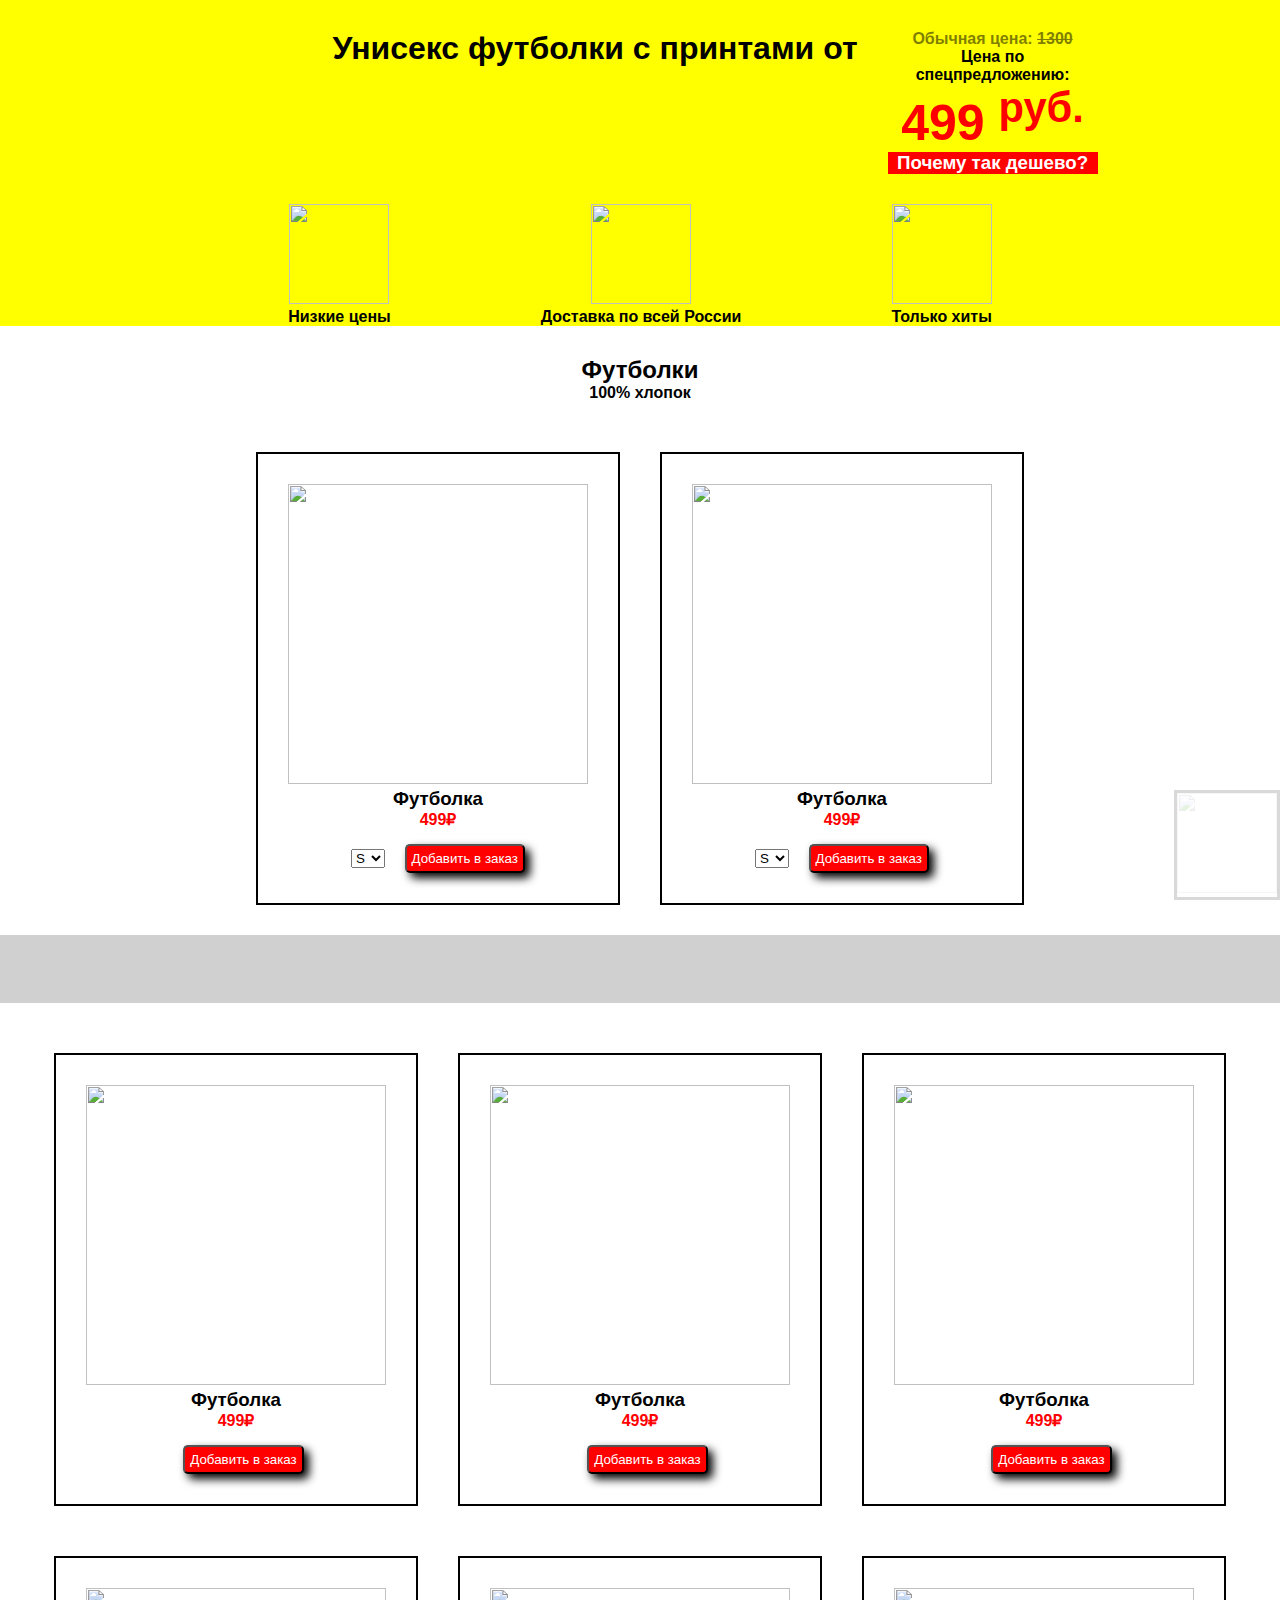
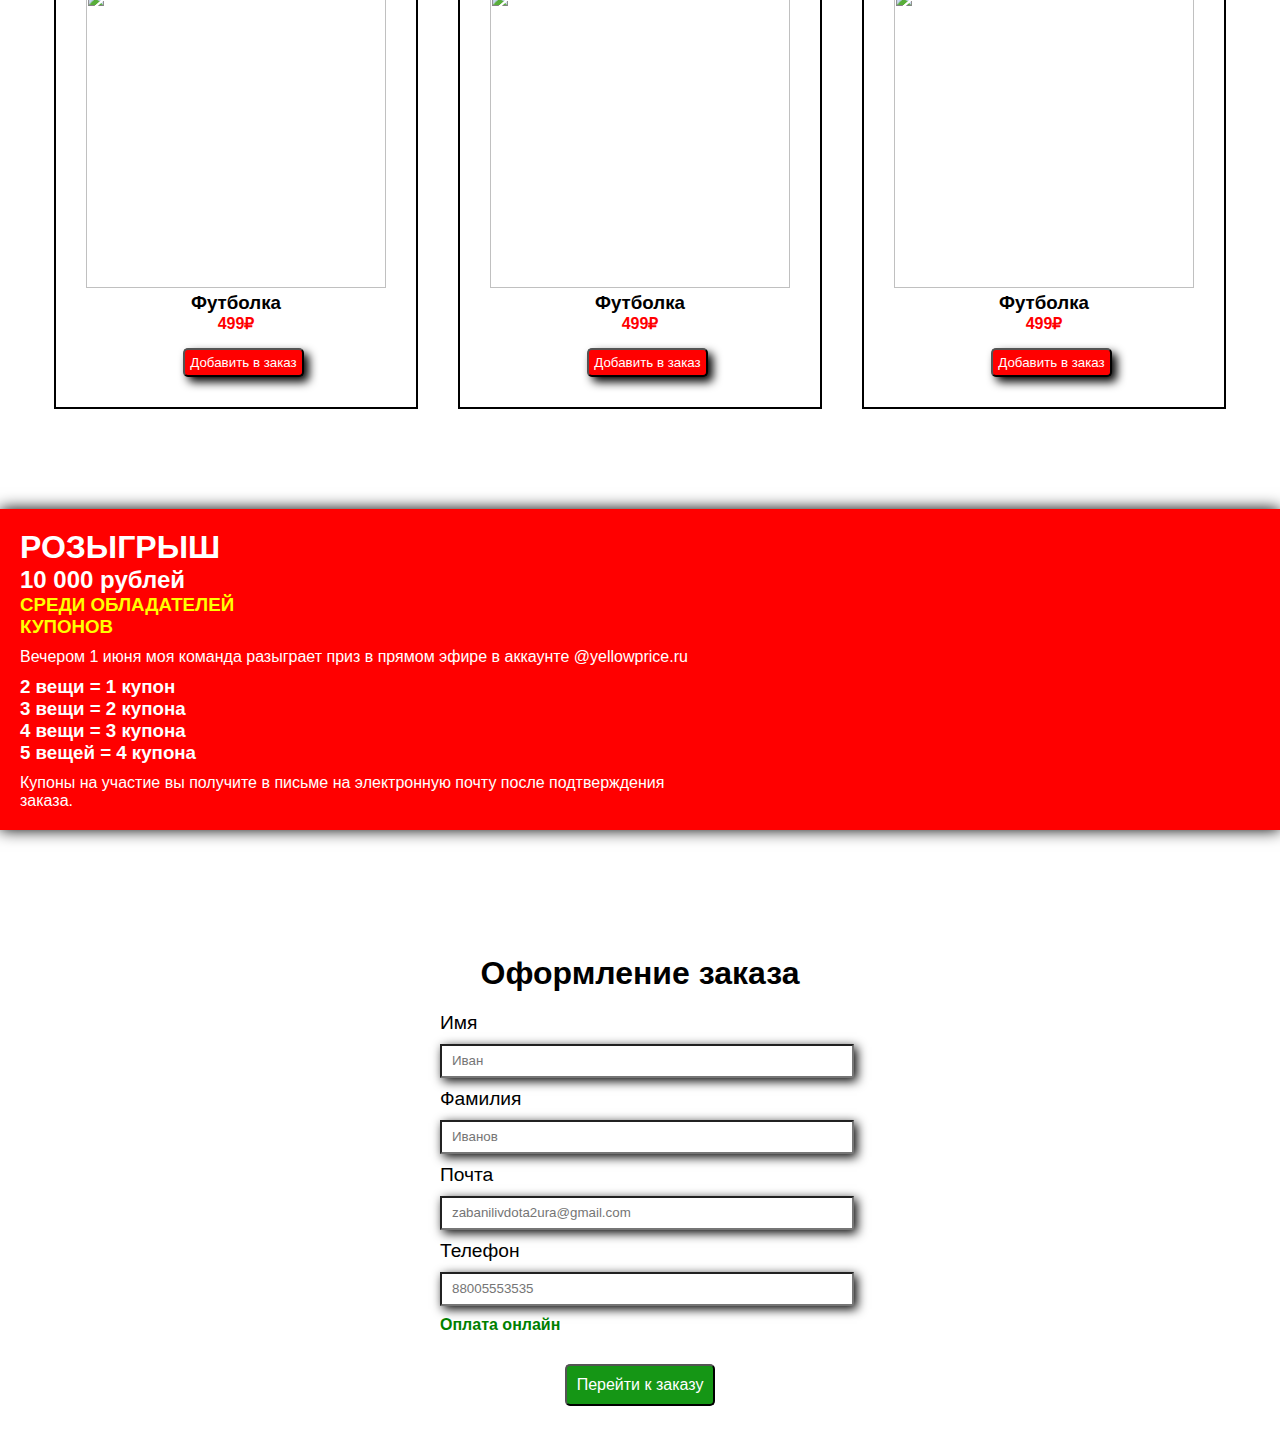
==== index.html @ 33f15d12 "Update and rename shop.html to index.html" ====
<!DOCTYPE html>
<html>
<head>
    <meta charset='utf-8'>
    <title>Page Title</title>
    <link rel='stylesheet' type='text/css' media='screen' href='shop.css'>
    <script src="shop.js"></script>

    <link rel="stylesheet" href="https://cdnjs.cloudflare.com/ajax/libs/animate.css/4.1.1/animate.min.css"/>

    <script src="wow.min.js"></script>
    <script>new WOW().init();</script>
</head>
<body>
    <header>
        <div class="help">
            <img src="images/tp.png" height="100px" width="100px" onclick="print_contact()">
        </div>
        <div class="text">
            <h1>Унисекс футболки с принтами от</h1>
        </div>
        <div class="price">
            <h4 class="priceh4">Обычная цена: <s>1300</s></h4>
            <h4>Цена по спецпредложению:</h4>
            <h1 class="priceh1">499 <sup>руб.</sup></h1>
            <h3 class="priceh3">Почему так дешево?</h3>
        </div>
        <div class="pics">
            <div class="pic1">
            <img src="images/coupon.png" width="100px"; height="100px" class=" animate__animated animate__tada">
            <h4>Низкие цены</h4>
            </div>
            <div class="pic1">
            <img src="images/14394545653f9241db43c4.7777022822682977653f9190a7dfe3.57326714shipped.png" width="100px"; height="100px" class=" animate__animated animate__tada">
            <h4>Доставка по всей России</h4>
            </div>
            <div class="pic1">
            <img src="images/freeiconmedal.png" width="100px"; height="100px" class=" animate__animated animate__tada">
            <h4>Только хиты</h4>
            </div>
        </div>
    </header>
    <main>
        <div class="text2">
            <h2>Футболки</h2>
            <h4>100% хлопок</h4>
        </div>
    <div class="f">
        <div class="f1">
            <img src="images/image.png " width="300px" height="300px">
            <h3>Футболка</h3>
            <h4>499₽</h4>
            <select>
                <option>S</option>
                <option>M</option>
                <option>L</option>
            </select>
            <button class="color" onmouseover="prompt('Докажите что вы человек 2+2*2')">Добавить в заказ</button>
        </div>
        <div class="f1">
            <img src="images/image2.png " width="300px" height="300px">
            <h3>Футболка</h3>
            <h4>499₽</h4>
            <select>
                <option>S</option>
                <option>M</option>
                <option>L</option>
            </select>
            <button class="color" onmouseout="alert('Добавили в заказ')">Добавить в заказ</button>
        </div>
    </div>


    <div class="size">
        <h2 class="wow animate__animated animate__tada" >Как выбрать размер?</h2>
    </div>


    <div class="f">
        <div class="f1">
            <img src="images/image.png " width="300px" height="300px">
            <h3>Футболка</h3>
            <h4>499₽</h4>
            <button class="color">Добавить в заказ</button>
        </div>
        <div class="f1">
            <img src="images/image2.png " width="300px" height="300px">
            <h3>Футболка</h3>
            <h4>499₽</h4>
            <button class="color">Добавить в заказ</button>
        </div>    
        <div class="f1"> 
            <img src="images/image2.png " width="300px" height="300px">
            <h3>Футболка</h3>
            <h4>499₽</h4>
            <button class="color">Добавить в заказ</button>
        </div>
    </div>

    <div class="f">
        <div class="f1">
            <img src="images/image.png " width="300px" height="300px">
            <h3>Футболка</h3>
            <h4>499₽</h4>
            <button class="color">Добавить в заказ</button>
        </div>
        <div class="f1">
            <img src="images/image2.png " width="300px" height="300px">
            <h3>Футболка</h3>
            <h4>499₽</h4>
            <button class="color">Добавить в заказ</button>
        </div>    
        <div class="f1"> 
            <img src="images/image2.png " width="300px" height="300px">
            <h3>Футболка</h3>
            <h4>499₽</h4>
            <button class="color">Добавить в заказ</button>
        </div>
    </div>

    
    <div class="win">
        <h1>РОЗЫГРЫШ</h1>
        <h2>10 000 рублей</h2>
        <h3 class="winh2">СРЕДИ ОБЛАДАТЕЛЕЙ КУПОНОВ</h3>
        <h4 class="winh4">Вечером 1 июня моя команда разыграет приз в прямом эфире в аккаунте @yellowprice.ru</h4>
        <h3>2 вещи = 1 купон</h3>
        <h3>3 вещи = 2 купона</h3>
        <h3>4 вещи = 3 купона</h3>
        <h3>5 вещей = 4 купона</h3>
        <h4 class="winh4_2">Купоны на участие вы получите в письме на электронную почту после подтверждения заказа.</h4>
    </div>

        <div style="justify-content: center; display: flex;">
        <form class="conect">
            <h1 style="width: 500;">Оформление заказа</h1>
            <label class="input1"><p>Имя</p><input placeholder="Иван"></label>
            <label class="input1"><p>Фамилия</p><input placeholder="Иванов"></label>
            <label class="input1"><p>Почта</p><input placeholder="zabanilivdota2ura@gmail.com"></label>
            <label class="input1"><p>Телефон</p><input placeholder="88005553535"></label>
            <h4 class="pay-online">Оплата онлайн</h4>
            <button class="order-button">Перейти к заказу</button>
        </fieldset>
        </form>
    </div>
    
    
    </main>
</body>
</html>
---- shop.css ----
* {
    margin: 0;
    padding: 0;
    font-family: 'Segoe UI', Tahoma, Geneva, Verdana, sans-serif;
}
header {
    background-color: yellow;
    display: flex;
    justify-content: center;
    gap: 30px;
    padding-top: 30px;
    flex-wrap: wrap;
    background-image: url(images/Слой2.png );
    background-repeat: no-repeat;
    background-size: contain;
}
.text {
    text-align: center;
    margin-left: 150px;
}
.priceh3 {
    background-color: red;
    color: white;
}
.priceh1 {
    color: red;
    font-size: 50px;
}
.price {
    text-align: center;
    max-width: 210px;
}
.priceh4 {
    opacity: 50%;
}
.pics {
    display: flex;
    gap: 150px;
}
.pic1 {
    text-align: center;
}
.text2 {
    text-align: center;
    padding-top: 30px;
}
.f {
    display: flex;
    justify-content: center;
    margin-top: 50px;
    text-align: center;
    gap: 40px;
}
.f div h4 {
    color: red;
}
.color {
    background-color: red;
    color: white;
    border-radius: 5px;
    margin-left: 15px;
    margin-top: 15px;
    padding: 5px;
    box-shadow: 5px 5px 10px black;
}
.f1 {
    border: 2px solid black;
    padding: 30px;
}
.size {
    background-color: rgba(128, 128, 128, 0.459);
    margin-top: 30px;
    text-align: center;
    padding: 20px;
    opacity: 80%;
}
.win {
    background-color: red;
    margin-top: 100px;
    color: white;
    padding: 20px;
    background-image: url(images/Крутоефото.png);
    background-repeat: no-repeat;
    background-position: right bottom;
    box-shadow: 0px 0px 15px black;
}
.winh2 {
    color: yellow;
    width: 300px;
}
.winh4 {
    padding-bottom: 10px;
    padding-top: 10px;
    font-weight: normal;
}
.winh4_2 {
    width: 650px;
    padding-top: 10px;
    font-weight: normal;
}
.help {
    position: fixed;
    right: 0%;
    bottom: 0%;
    border: 3px solid black;
    transition: 1s;
    opacity: 15%;
}
.help:hover {
    transition: 1s;
    opacity: 1;
}
.conect {
    width: 400px;
    padding: 25px;
    margin-top: 100px;
    justify-content: center;
    font-family: Impact, Haettenschweiler, 'Arial Narrow Bold', sans-serif;
}
.input1 {
    font-size: larger;
}
.input1 input {
    width: 400px;
    height: 30px;
    margin-bottom: 10px;
    margin-top: 10px;
    padding-left: 10px;
    box-shadow: 3px 3px 10px black;
}
.conect h1 {
    text-align: center;
    padding-bottom: 20px;
}
.pay-online {
    color: green;
    margin-bottom: 30px;
}
.order-button {
    background-color: rgb(21, 150, 21);
    padding: 10px;
    border-color: black;
    color: white;
    font-size: medium;
    border-radius: 5px;
    margin: auto;
    display: flex;
}
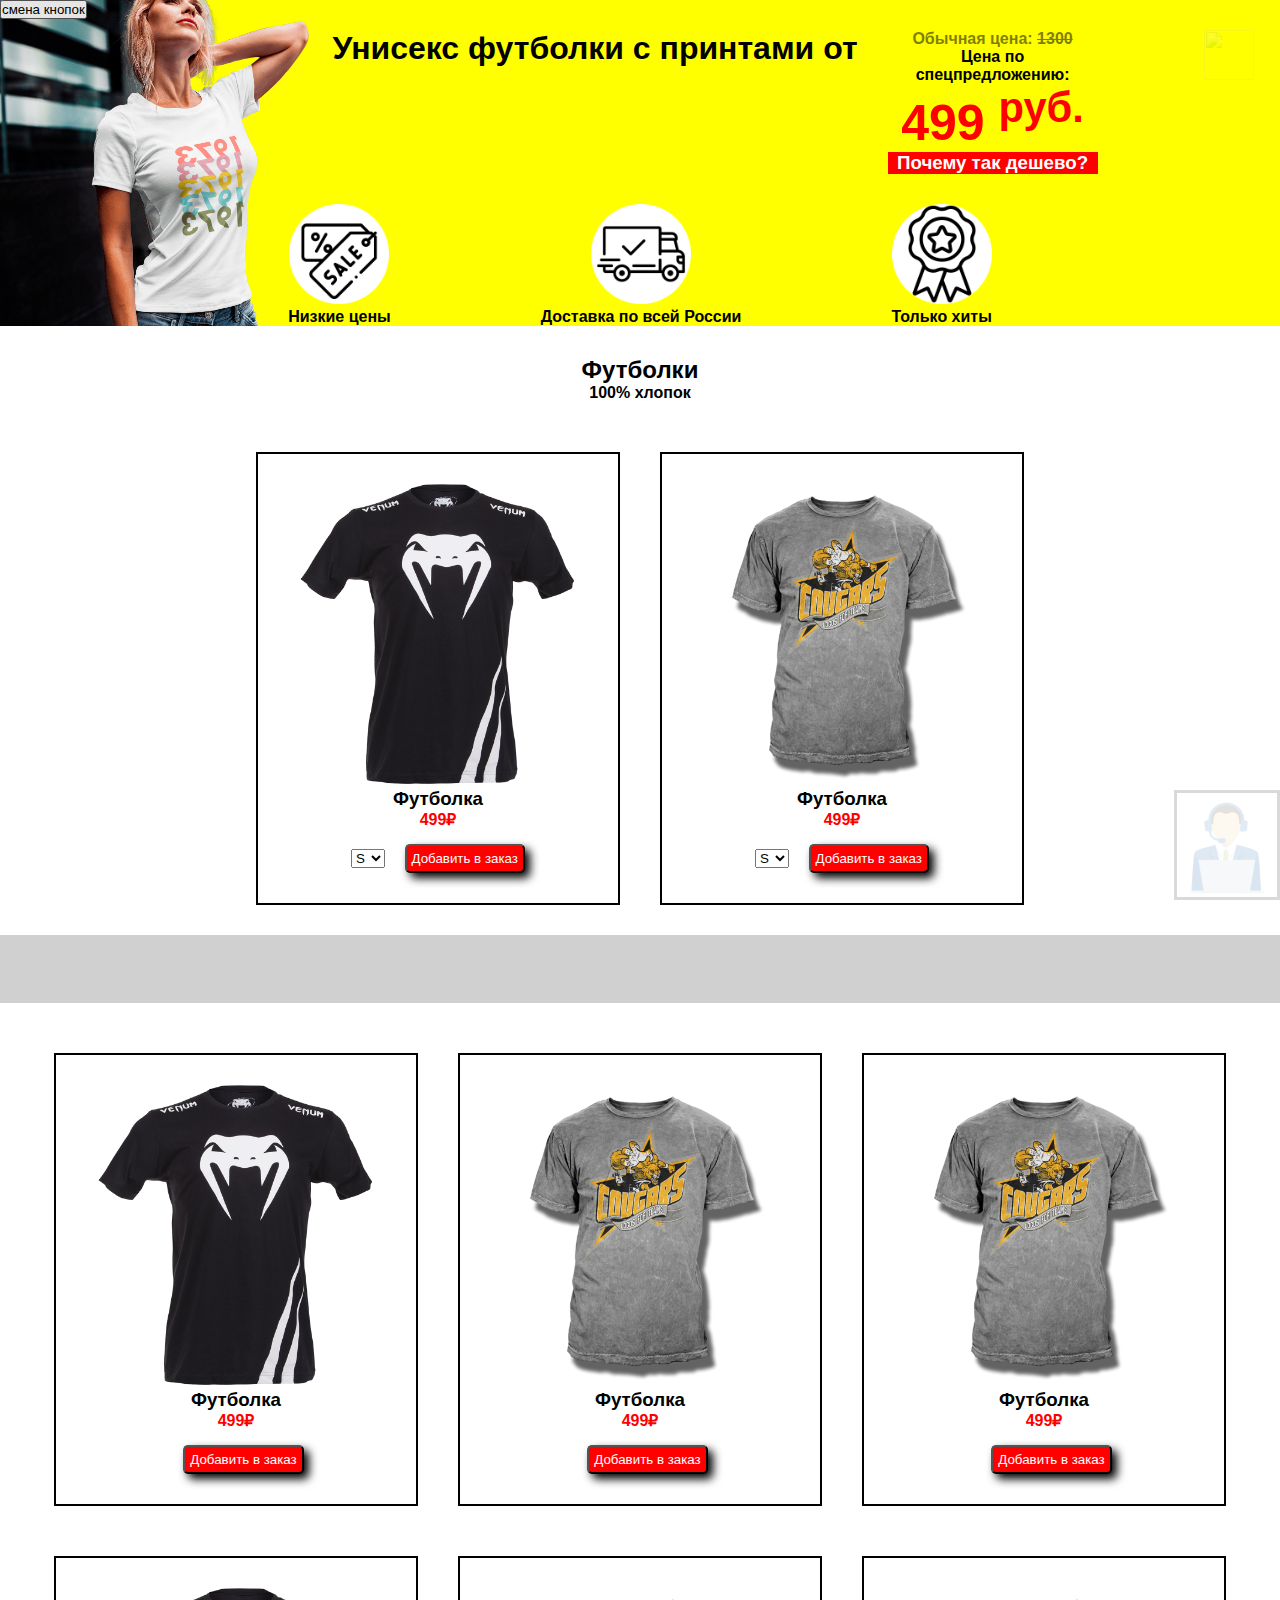
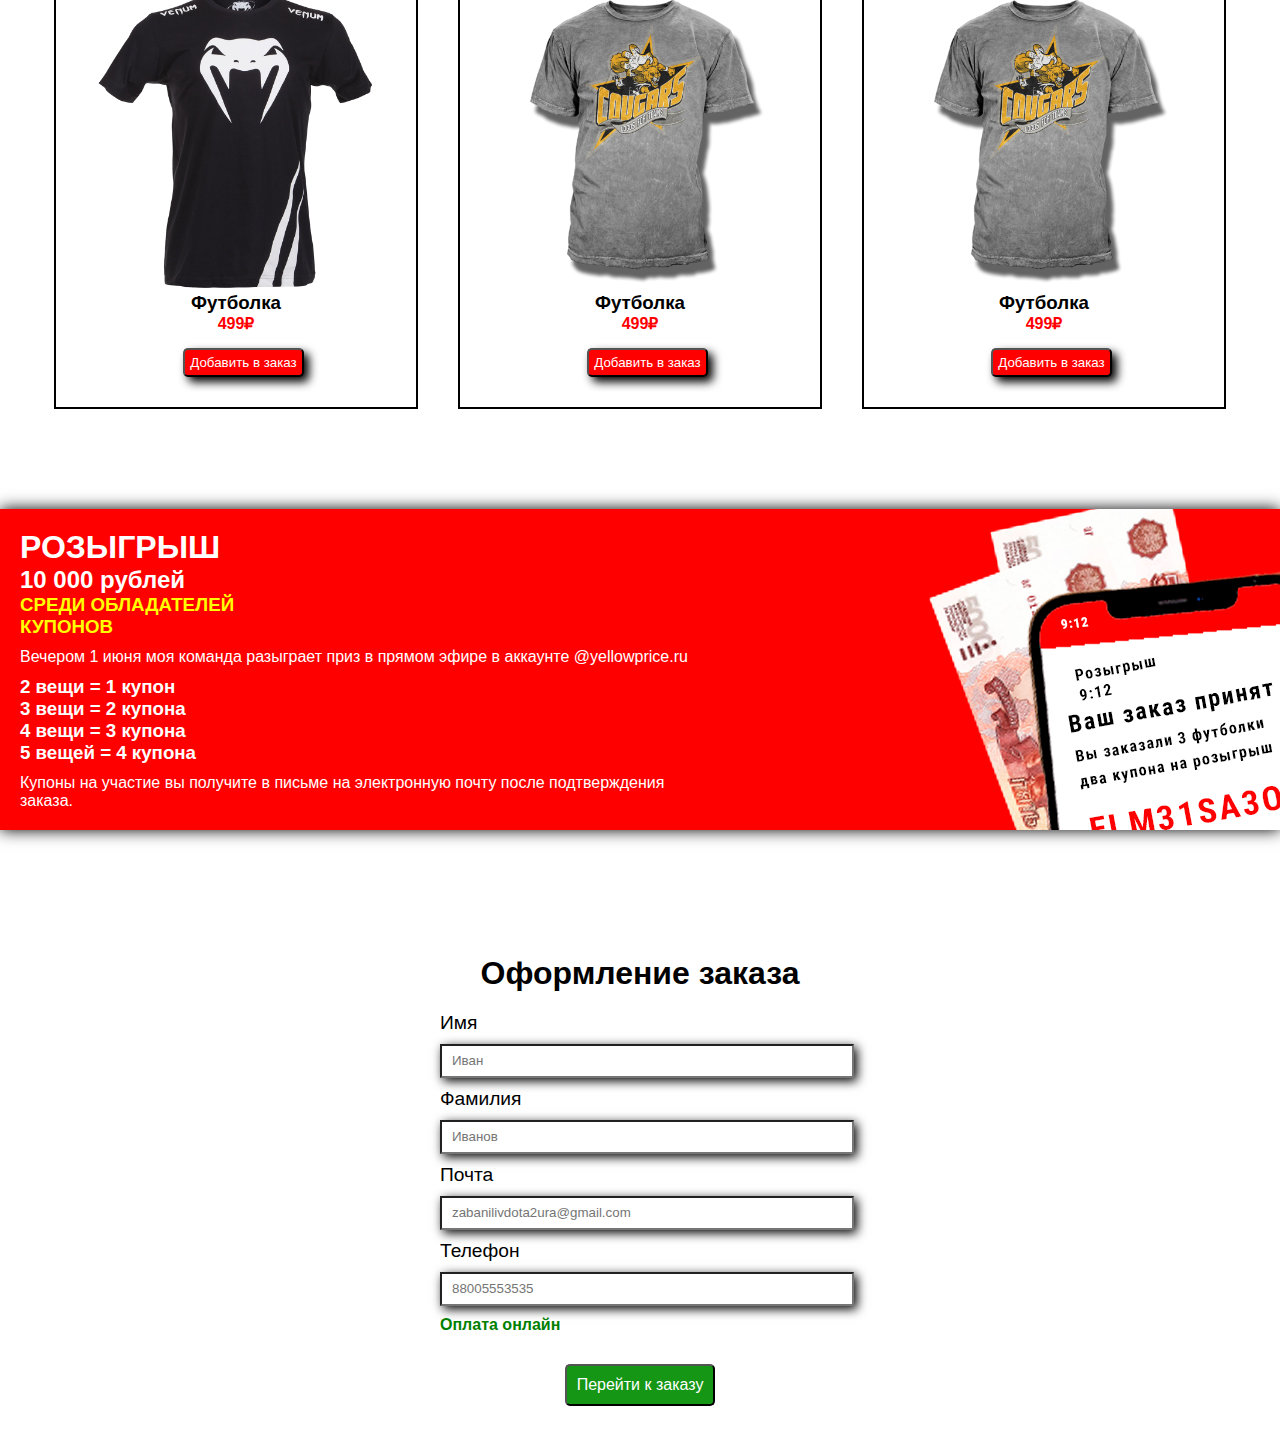
==== commit 10d2fb96: "Add files via upload" ====
--- a/index.html
+++ b/index.html
@@ -4,17 +4,33 @@
     <meta charset='utf-8'>
     <title>Page Title</title>
     <link rel='stylesheet' type='text/css' media='screen' href='shop.css'>
-    <script src="shop.js"></script>
-
     <link rel="stylesheet" href="https://cdnjs.cloudflare.com/ajax/libs/animate.css/4.1.1/animate.min.css"/>
 
     <script src="wow.min.js"></script>
     <script>new WOW().init();</script>
 </head>
 <body>
+    <button onclick="knopochka2()" style="position: fixed;">смена кнопок</button>
+    <div class="window1" id="modal">
+        <div class="windows" id="modal1">
+            <div class="window">
+                <h3>Информация о доставке футболок</h3><P class="cross" onclick="modal()">&times;</P>
+            </div>
+            <div class="window2">
+                <h3>Доставка круглосуточная в пределах МКАД<p>Минимальный заказ - 500р</p><p>Телефон службы доставки - 888888888</p></h3>
+            </div>
+            <div class="window3">
+                <h3>Телефон поддержки: 8(920)432-52-56</h3>
+            </div>
+        </div>
+    </div>
     <header>
         <div class="help">
             <img src="images/tp.png" height="100px" width="100px" onclick="print_contact()">
+        </div>
+
+        <div class="basket">
+            <img src="images/корзина.png" height="50px" width="50px" onclick="basket()">
         </div>
         <div class="text">
             <h1>Унисекс футболки с принтами от</h1>
@@ -55,7 +71,7 @@
                 <option>M</option>
                 <option>L</option>
             </select>
-            <button class="color" onmouseover="prompt('Докажите что вы человек 2+2*2')">Добавить в заказ</button>
+            <button class="color" id="prove" onclick="prove()">Добавить в заказ</button>
         </div>
         <div class="f1">
             <img src="images/image2.png " width="300px" height="300px">
@@ -66,7 +82,7 @@
                 <option>M</option>
                 <option>L</option>
             </select>
-            <button class="color" onmouseout="alert('Добавили в заказ')">Добавить в заказ</button>
+            <button class="color" onmouseout="alert('Добавили в заказ')" id="button01">Добавить в заказ</button>
         </div>
     </div>
 
@@ -81,19 +97,19 @@
             <img src="images/image.png " width="300px" height="300px">
             <h3>Футболка</h3>
             <h4>499₽</h4>
-            <button class="color">Добавить в заказ</button>
+            <button class="color" id="color" onclick="change_color()">Добавить в заказ</button>
         </div>
         <div class="f1">
             <img src="images/image2.png " width="300px" height="300px">
             <h3>Футболка</h3>
             <h4>499₽</h4>
-            <button class="color">Добавить в заказ</button>
+            <button class="color" id="button02">Добавить в заказ</button>
         </div>    
         <div class="f1"> 
             <img src="images/image2.png " width="300px" height="300px">
             <h3>Футболка</h3>
             <h4>499₽</h4>
-            <button class="color">Добавить в заказ</button>
+            <button class="color" id="button03">Добавить в заказ</button>
         </div>
     </div>
 
@@ -102,19 +118,19 @@
             <img src="images/image.png " width="300px" height="300px">
             <h3>Футболка</h3>
             <h4>499₽</h4>
-            <button class="color">Добавить в заказ</button>
+            <button class="color" id="button04">Добавить в заказ</button>
         </div>
         <div class="f1">
             <img src="images/image2.png " width="300px" height="300px">
             <h3>Футболка</h3>
             <h4>499₽</h4>
-            <button class="color">Добавить в заказ</button>
+            <button class="color" id="button05">Добавить в заказ</button>
         </div>    
         <div class="f1"> 
             <img src="images/image2.png " width="300px" height="300px">
             <h3>Футболка</h3>
             <h4>499₽</h4>
-            <button class="color">Добавить в заказ</button>
+            <button class="color" id="button06">Добавить в заказ</button>
         </div>
     </div>
 
@@ -139,7 +155,7 @@
             <label class="input1"><p>Почта</p><input placeholder="zabanilivdota2ura@gmail.com"></label>
             <label class="input1"><p>Телефон</p><input placeholder="88005553535"></label>
             <h4 class="pay-online">Оплата онлайн</h4>
-            <button class="order-button">Перейти к заказу</button>
+            <button class="order-button" onclick="modal()" type="button">Перейти к заказу</button>
         </fieldset>
         </form>
     </div>
@@ -147,4 +163,5 @@
     
     </main>
 </body>
-</html>
+<script src="shop.js"></script>
+</html>--- a/shop.css
+++ b/shop.css
@@ -2,6 +2,47 @@
     margin: 0;
     padding: 0;
     font-family: 'Segoe UI', Tahoma, Geneva, Verdana, sans-serif;
+}
+.window1 {
+    background-color: rgba(102, 102, 102, 0.427);
+    position: fixed;
+    left: 0;
+    right: 0;
+    top: 0;
+    bottom: 0;
+    z-index: 2;
+    display: none;
+}
+.window {
+    background-color: rgb(21, 150, 21);
+    display: flex;
+    padding: 20px;
+    justify-content: space-between;
+    width: 100%;
+    height: 5%;
+    color: white;
+}
+.window2 {
+    background-color: white;
+    color: black;
+    padding: 20px;
+    display: flex;
+}
+.windows {
+    display: flex;
+    flex-direction: column;
+    width: 100%;
+}
+.cross {
+    cursor: pointer;
+    font-size: larger;
+    transition: 1s;
+    color: black;
+}
+.cross:hover {
+    transition: 1s;
+    color: red;
+    font-size: 30px;
 }
 header {
     background-color: yellow;
@@ -14,6 +55,17 @@
     background-repeat: no-repeat;
     background-size: contain;
 }
+.basket {
+    position: fixed;
+    right: 2%;
+    transition: 1s;
+    opacity: 15%;
+    cursor: pointer;
+}
+.basket:hover {
+    transition: 1s;
+    opacity: 1;
+}
 .text {
     text-align: center;
     margin-left: 150px;
@@ -36,6 +88,8 @@
 .pics {
     display: flex;
     gap: 150px;
+    width: 100%;
+    justify-content: center;
 }
 .pic1 {
     text-align: center;
